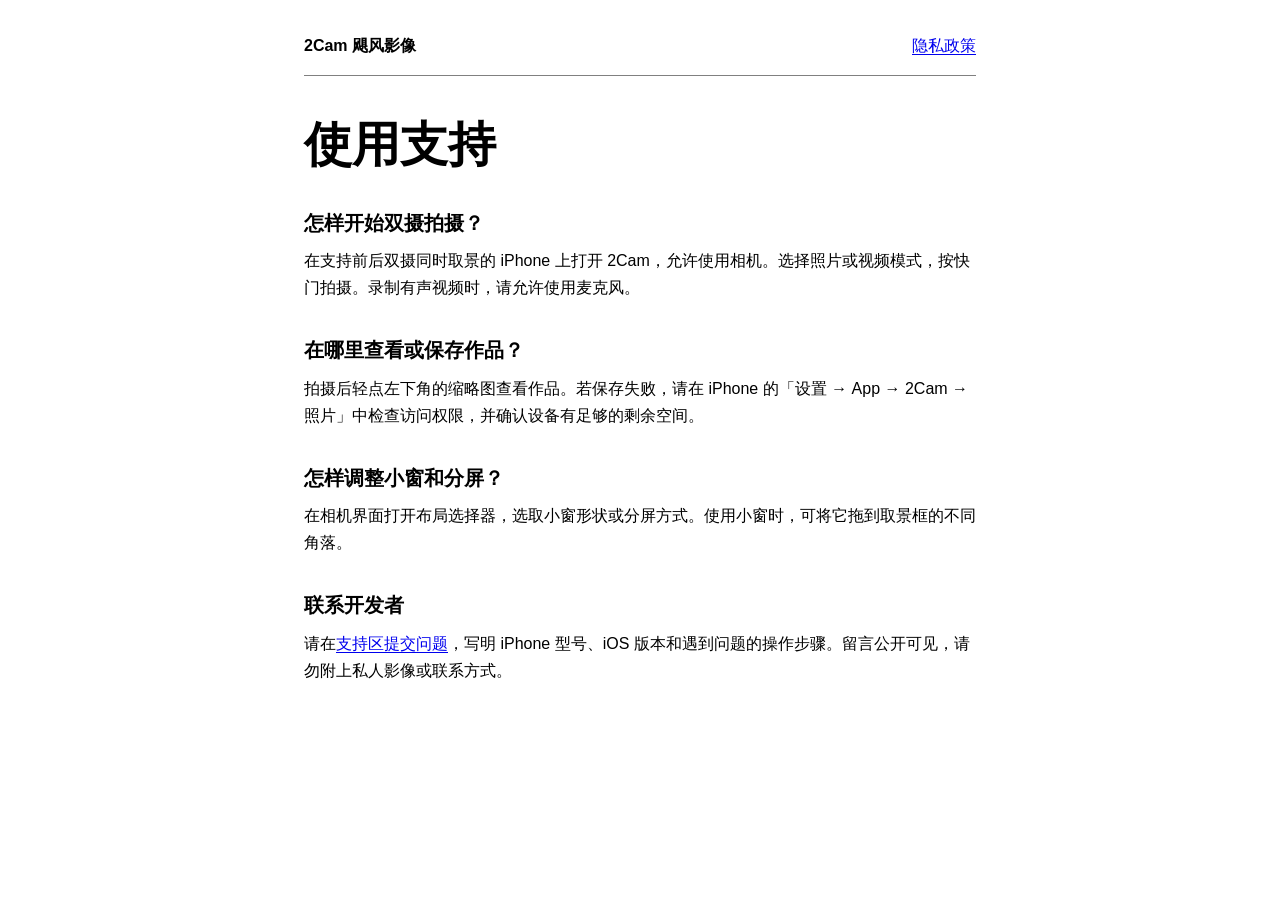
==== index.html @ 5fdd9230 "Publish 2Cam support and privacy pages" ====
<!doctype html>
<html lang="zh-Hans"><head><meta charset="utf-8"><meta name="viewport" content="width=device-width,initial-scale=1"><title>2Cam 飓风影像 · 使用支持</title><link rel="stylesheet" href="style.css"></head>
<body><nav aria-label="主导航"><strong>2Cam 飓风影像</strong><a href="privacy.html">隐私政策</a></nav><main>
<h1>使用支持</h1>
<h2>怎样开始双摄拍摄？</h2><p>在支持前后双摄同时取景的 iPhone 上打开 2Cam，允许使用相机。选择照片或视频模式，按快门拍摄。录制有声视频时，请允许使用麦克风。</p>
<h2>在哪里查看或保存作品？</h2><p>拍摄后轻点左下角的缩略图查看作品。若保存失败，请在 iPhone 的「设置 → App → 2Cam → 照片」中检查访问权限，并确认设备有足够的剩余空间。</p>
<h2>怎样调整小窗和分屏？</h2><p>在相机界面打开布局选择器，选取小窗形状或分屏方式。使用小窗时，可将它拖到取景框的不同角落。</p>
<h2>联系开发者</h2><p>请在<a href="https://github.com/iam573/2Cam-support/issues/new">支持区提交问题</a>，写明 iPhone 型号、iOS 版本和遇到问题的操作步骤。留言公开可见，请勿附上私人影像或联系方式。</p>
</main></body></html>
---- style.css ----
:root { color-scheme: light dark; font-family: -apple-system, BlinkMacSystemFont, "Segoe UI", sans-serif; }
body { max-width: 42rem; margin: auto; padding: 2rem 1.4rem 4rem; line-height: 1.7; }
nav { display: flex; flex-wrap: wrap; gap: 1rem; align-items: center; border-bottom: 1px solid GrayText; padding-bottom: 1rem; }
nav strong { margin-right: auto; }
h1 { font-size: clamp(2rem, 7vw, 3rem); line-height: 1.2; margin: 2.5rem 0 1rem; }
h2 { font-size: 1.25rem; margin: 2rem 0 .25rem; }
p { margin: .45rem 0 1rem; }
a { text-underline-offset: .18em; }
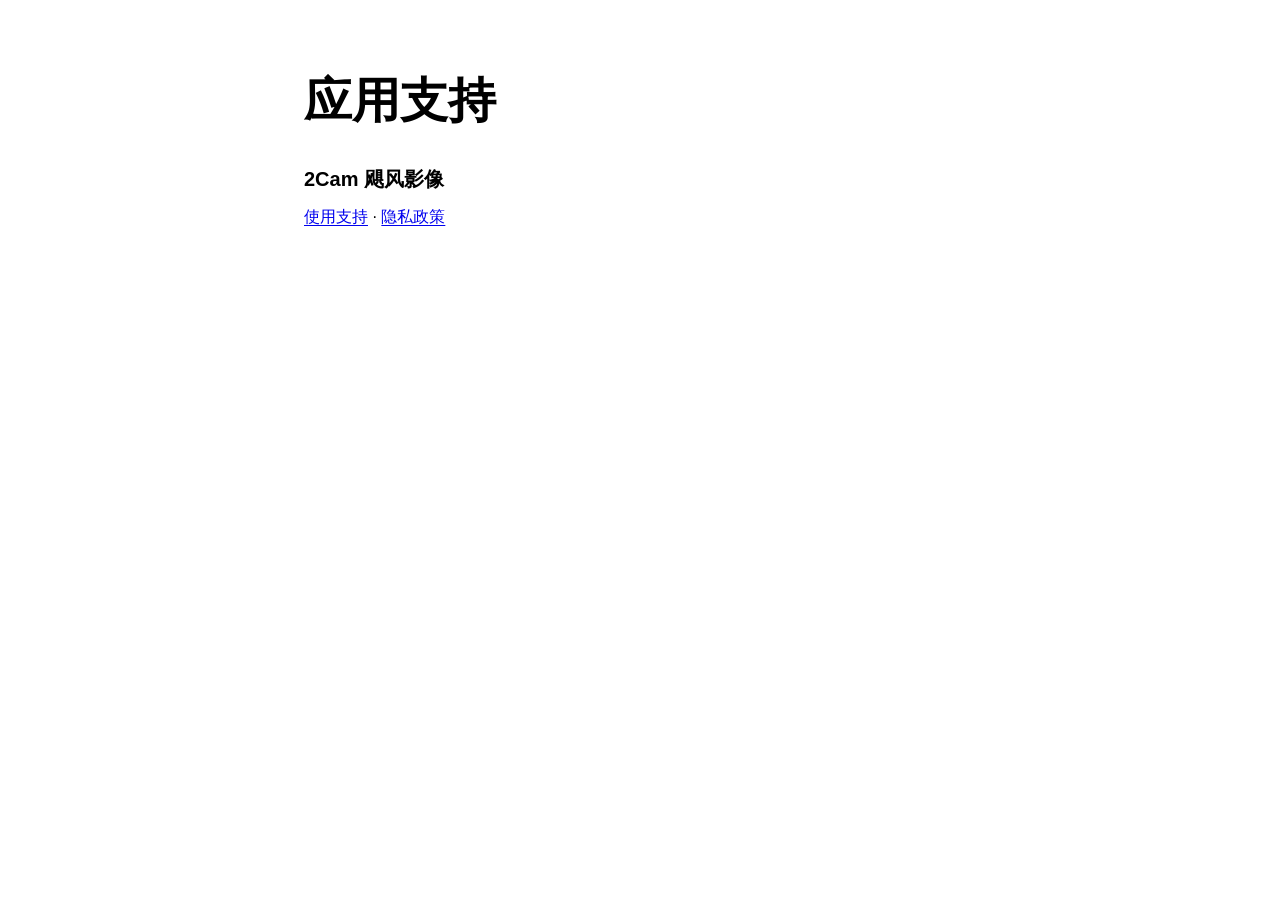
==== commit 8e42d57b: "Organize app support pages by product" ====
--- a/index.html
+++ b/index.html
@@ -1,9 +1,16 @@
 <!doctype html>
-<html lang="zh-Hans"><head><meta charset="utf-8"><meta name="viewport" content="width=device-width,initial-scale=1"><title>2Cam 飓风影像 · 使用支持</title><link rel="stylesheet" href="style.css"></head>
-<body><nav aria-label="主导航"><strong>2Cam 飓风影像</strong><a href="privacy.html">隐私政策</a></nav><main>
-<h1>使用支持</h1>
-<h2>怎样开始双摄拍摄？</h2><p>在支持前后双摄同时取景的 iPhone 上打开 2Cam，允许使用相机。选择照片或视频模式，按快门拍摄。录制有声视频时，请允许使用麦克风。</p>
-<h2>在哪里查看或保存作品？</h2><p>拍摄后轻点左下角的缩略图查看作品。若保存失败，请在 iPhone 的「设置 → App → 2Cam → 照片」中检查访问权限，并确认设备有足够的剩余空间。</p>
-<h2>怎样调整小窗和分屏？</h2><p>在相机界面打开布局选择器，选取小窗形状或分屏方式。使用小窗时，可将它拖到取景框的不同角落。</p>
-<h2>联系开发者</h2><p>请在<a href="https://github.com/iam573/2Cam-support/issues/new">支持区提交问题</a>，写明 iPhone 型号、iOS 版本和遇到问题的操作步骤。留言公开可见，请勿附上私人影像或联系方式。</p>
-</main></body></html>
+<html lang="zh-Hans">
+<head>
+  <meta charset="utf-8">
+  <meta name="viewport" content="width=device-width,initial-scale=1">
+  <title>应用支持 · Qingshan Wu</title>
+  <link rel="stylesheet" href="style.css">
+</head>
+<body>
+  <main>
+    <h1>应用支持</h1>
+    <h2>2Cam 飓风影像</h2>
+    <p><a href="2cam/">使用支持</a> · <a href="2cam/privacy.html">隐私政策</a></p>
+  </main>
+</body>
+</html>
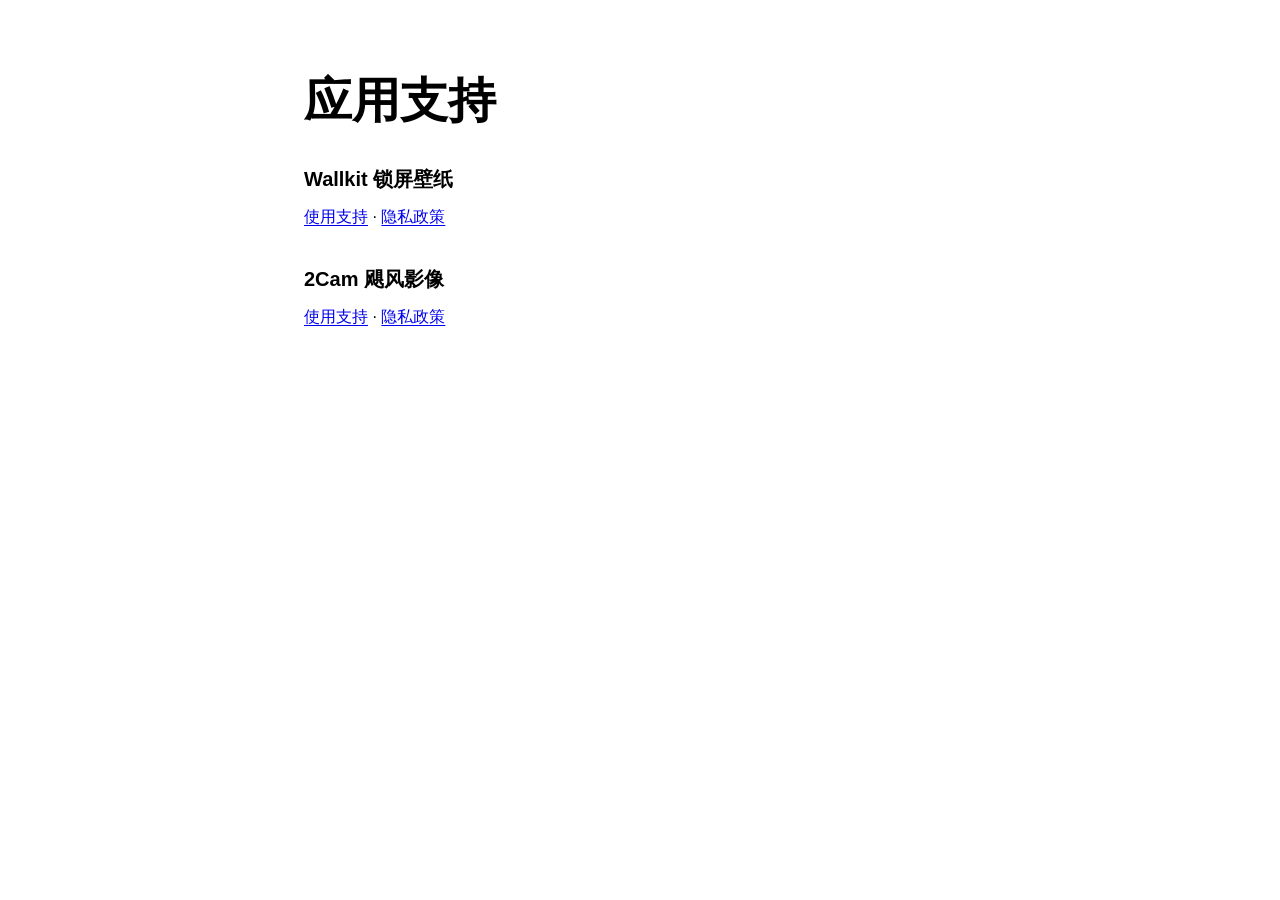
==== commit 93b93533: "Publish Wallkit support and privacy policy" ====
--- a/index.html
+++ b/index.html
@@ -9,6 +9,8 @@
 <body>
   <main>
     <h1>应用支持</h1>
+    <h2>Wallkit 锁屏壁纸</h2>
+    <p><a href="wallkit/">使用支持</a> · <a href="wallkit/privacy.html">隐私政策</a></p>
     <h2>2Cam 飓风影像</h2>
     <p><a href="2cam/">使用支持</a> · <a href="2cam/privacy.html">隐私政策</a></p>
   </main>
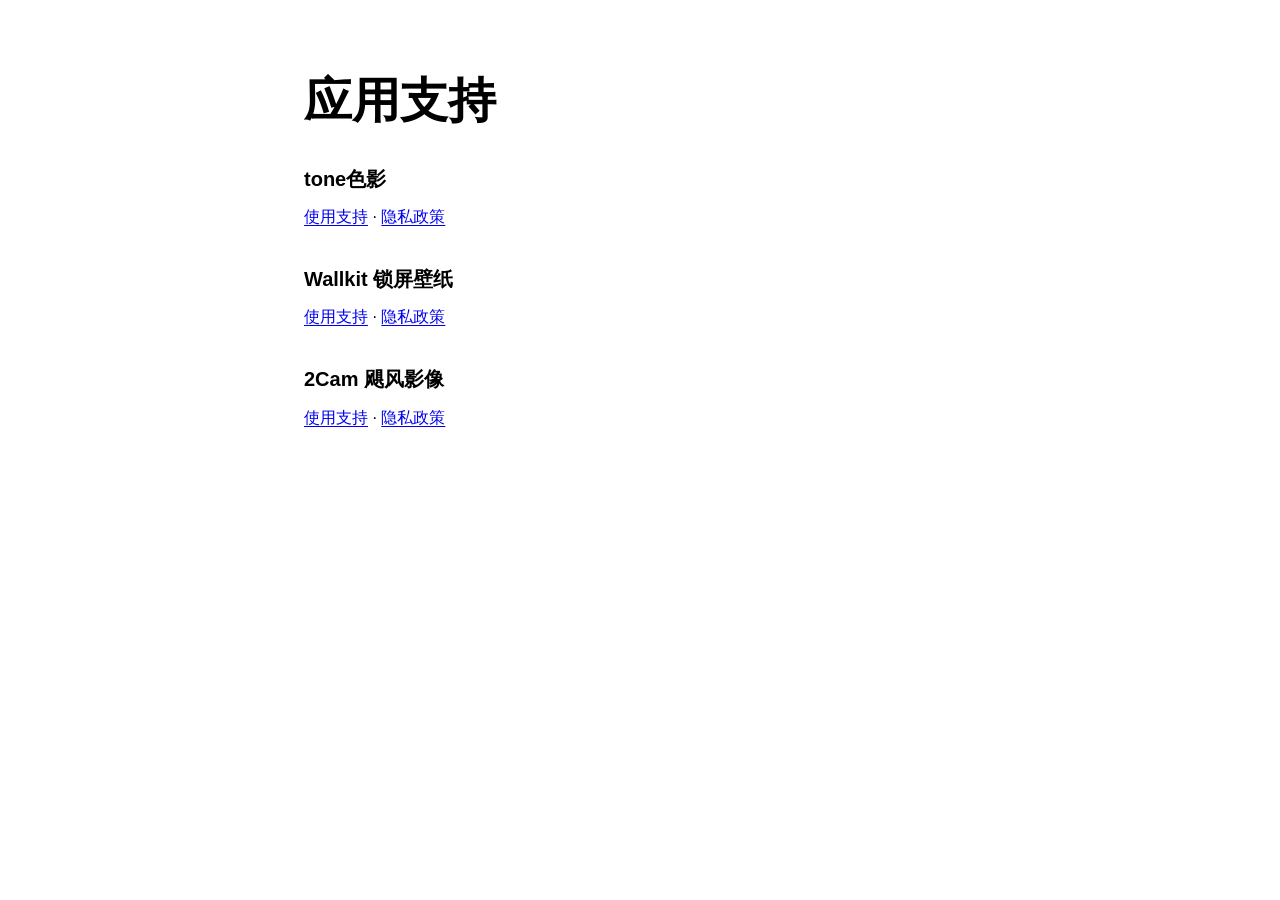
==== commit ba03394a: "Publish tone色影 support and privacy pages" ====
--- a/index.html
+++ b/index.html
@@ -9,6 +9,8 @@
 <body>
   <main>
     <h1>应用支持</h1>
+    <h2>tone色影</h2>
+    <p><a href="tonestudio/">使用支持</a> · <a href="tonestudio/privacy.html">隐私政策</a></p>
     <h2>Wallkit 锁屏壁纸</h2>
     <p><a href="wallkit/">使用支持</a> · <a href="wallkit/privacy.html">隐私政策</a></p>
     <h2>2Cam 飓风影像</h2>
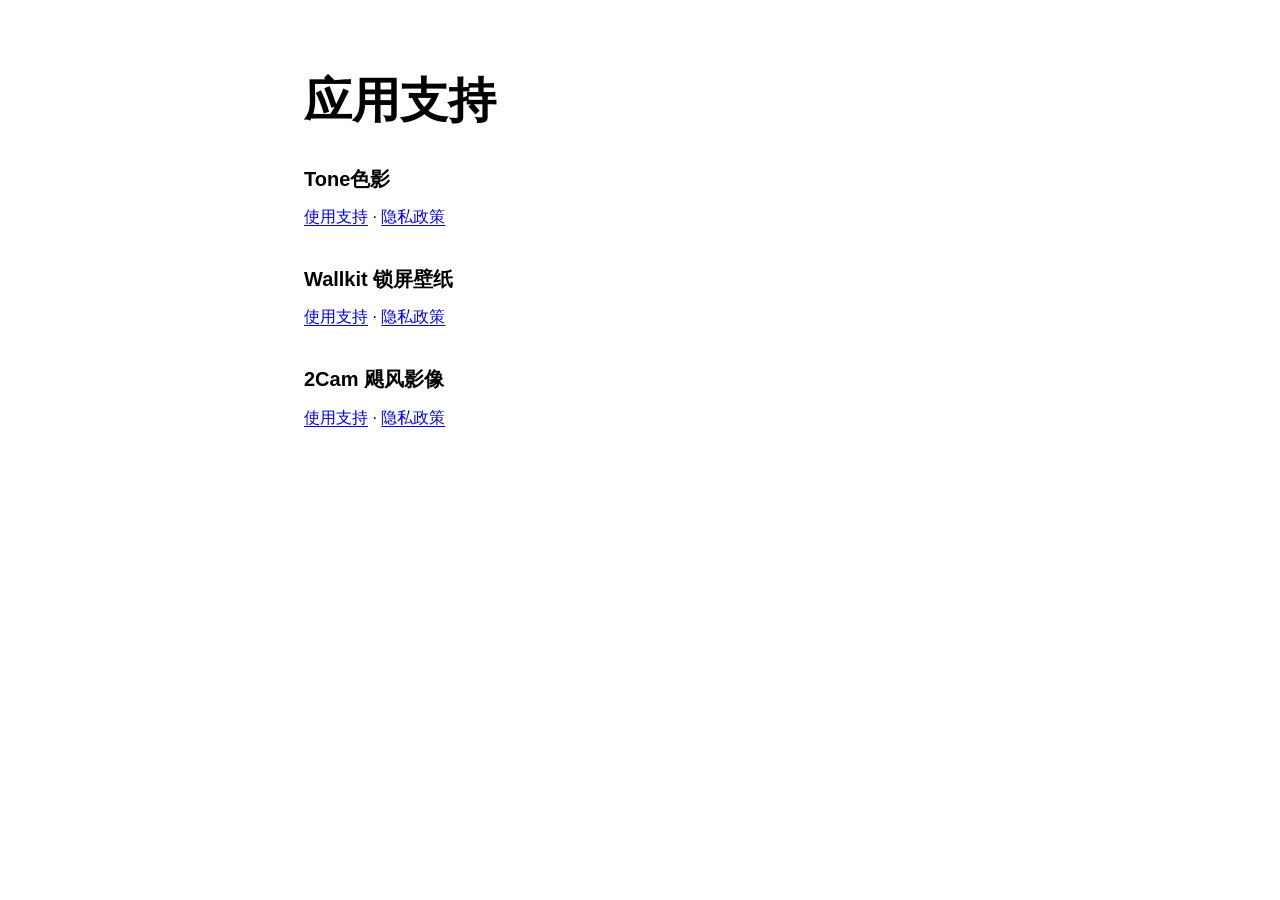
==== commit b838c214: "Capitalize Tone色影 on support pages" ====
--- a/index.html
+++ b/index.html
@@ -9,7 +9,7 @@
 <body>
   <main>
     <h1>应用支持</h1>
-    <h2>tone色影</h2>
+    <h2>Tone色影</h2>
     <p><a href="tonestudio/">使用支持</a> · <a href="tonestudio/privacy.html">隐私政策</a></p>
     <h2>Wallkit 锁屏壁纸</h2>
     <p><a href="wallkit/">使用支持</a> · <a href="wallkit/privacy.html">隐私政策</a></p>
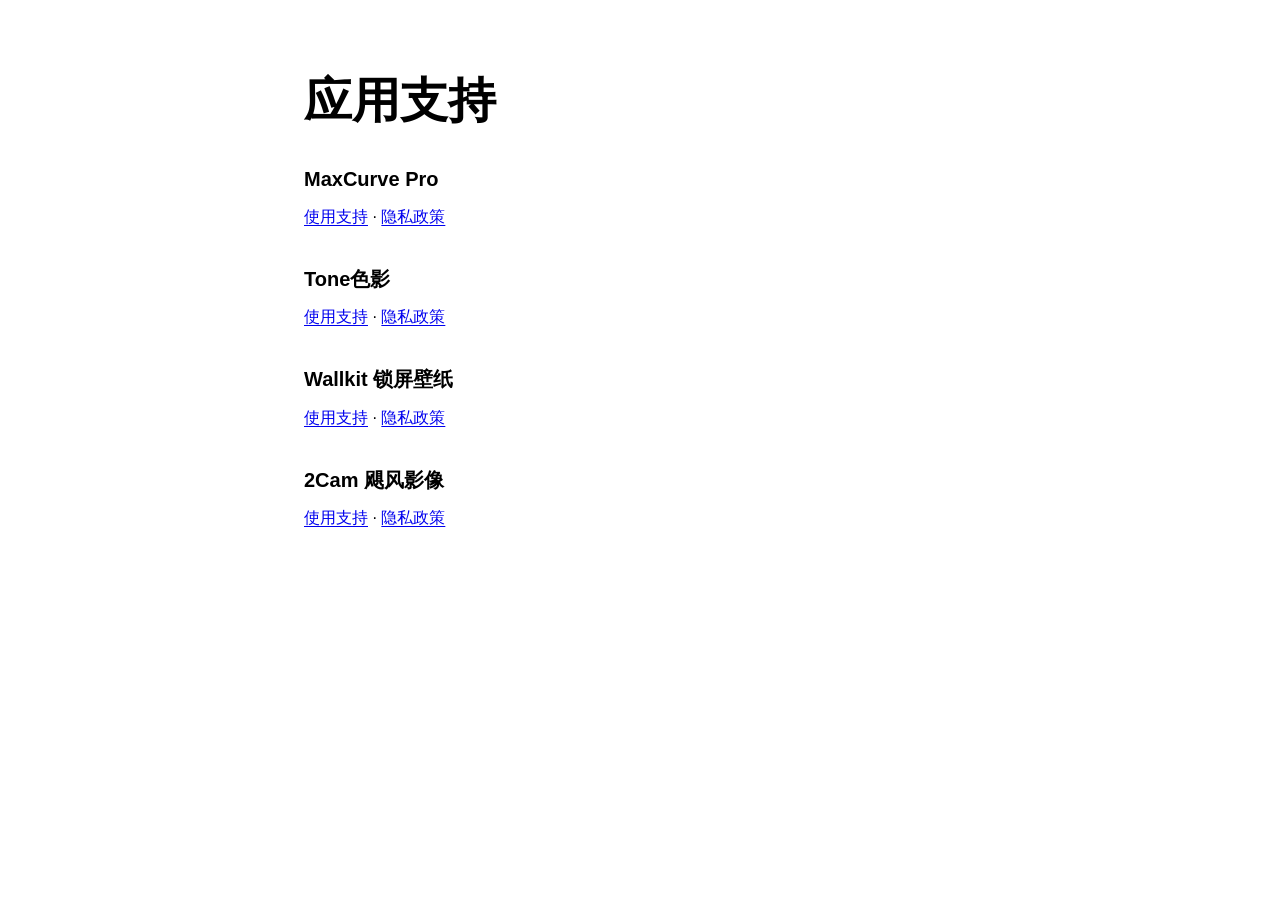
==== commit 120c350d: "Add MaxCurve Pro support and privacy pages" ====
--- a/index.html
+++ b/index.html
@@ -9,6 +9,8 @@
 <body>
   <main>
     <h1>应用支持</h1>
+    <h2>MaxCurve Pro</h2>
+    <p><a href="curvestudio/">使用支持</a> · <a href="curvestudio/privacy.html">隐私政策</a></p>
     <h2>Tone色影</h2>
     <p><a href="tonestudio/">使用支持</a> · <a href="tonestudio/privacy.html">隐私政策</a></p>
     <h2>Wallkit 锁屏壁纸</h2>
